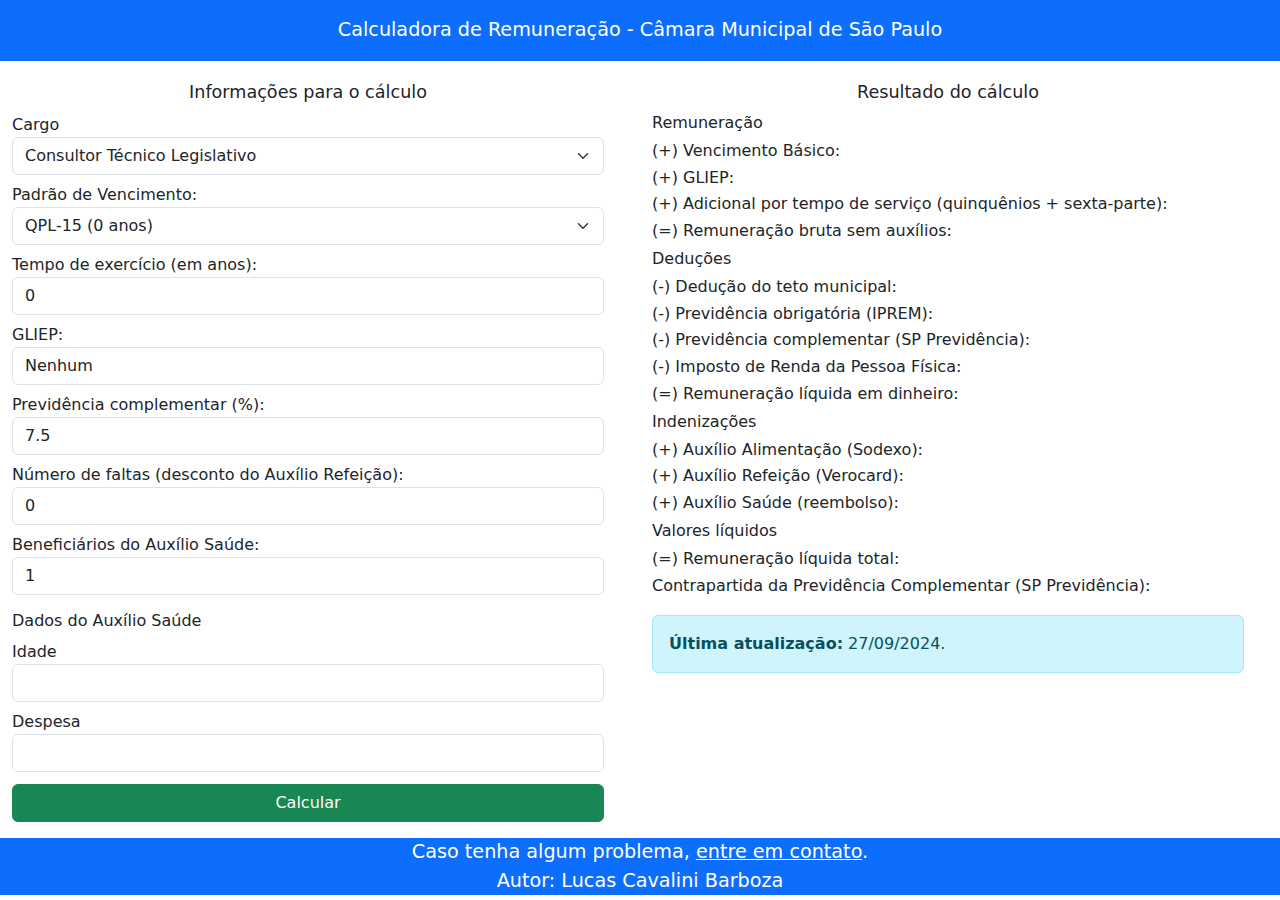
==== remuneracao-cmsp/index.html @ 08708e0e "CM-SP: ajuste da tabela de auxílio-saúde e inclusão da previdência complementar." ====
<!DOCTYPE html>
<html lang = "pt-br">
<head>
	<meta charset = "utf-8"/>
	<meta content="width=device-width, initial-scale=1, maximum-scale=1" name="viewport">
	<title>Calculadora de Remunerações :: Câmara Municipal de São Paulo</title>
    <link href="https://cdn.jsdelivr.net/npm/bootstrap@5.3.3/dist/css/bootstrap.min.css" rel="stylesheet" integrity="sha384-QWTKZyjpPEjISv5WaRU9OFeRpok6YctnYmDr5pNlyT2bRjXh0JMhjY6hW+ALEwIH" crossorigin="anonymous">
    <link href="./css/base.css" rel="stylesheet">
</head>
<body>
    <header class="col-lg-12 bg-primary p-3">
        <div class="titulo">
                Calculadora de Remuneração - Câmara Municipal de São Paulo
        </div>
    </header>
    <main class="row col-lg-12">
        <section class="formulario col-lg-6 py-3 px-4" id="formulario">
            <form>
                <div class="secao">
                    Informações para o cálculo
                </div>
                <div class="form-group">
                    <label for="cargo">Cargo</label>
                    <select class="form-select" id="cargo" onchange="formulario.atualizarOpcoes()">
                        <option value="consultor">Consultor Técnico Legislativo</option>
                        <option value="tecnico">Técnico Legislativo</option>
                    </select>
                </div>
                <div class="form-group">
                    <label for="padrao-vencimento">Padrão de Vencimento:</label>
                    <select class="form-select" id="padrao-vencimento"></select>
                </div>
                <div class="form-group">
                    <label for="tempo">Tempo de exercício (em anos):</label>
                    <input class="form-control" id="tempo" type="number" min="1" max="100" value="0">
                </div>
                <div class="form-group">
                    <label for="percentual-gliep">GLIEP:</label>
                    <select class="form-control" id="percentual-gliep"></select>
                </div>
                <div class="form-group">
                    <label for="percentual-prevcom">Previdência complementar (%):</label>
                    <input class="form-control" id="percentual-prevcom" type="number" min="0" max="12" value="7.5"></select>
                </div>
                <div class="form-group">
                    <label for="faltas">Número de faltas (desconto do Auxílio Refeição):</label>
                    <input class="form-control" id="faltas" type="number" min="0" max="22" value="0">
                </div>
                <div class="form-group">
                    <label for="beneficiarios-auxilio-saude">Beneficiários do Auxílio Saúde: </label>
                    <input class="form-control" type="number" id="beneficiarios-auxilio-saude" min="1" value="1"
                        onchange="formulario.atualizarBeneficiariosAuxilioSaude()">
                </div>
                <div id="area-auxilio-saude">
                </div>
                <div class="d-grid gap-2">
                    <button type="button" class="btn btn-success btn-block" onclick = "formulario.calcular()">Calcular</button>
                </div>
            </form>
        </section>
        <section id="resultado" class="conteudo col-lg-6 py-3 px-4">
            <div class="secao">Resultado do cálculo</div>
            <div class="subsecao">Remuneração</div>
            <div class="item-resultado">(+) Vencimento Básico: <span id="vencimento"></span></div>
            <div class="item-resultado">(+) GLIEP: <span id="valor-gliep"></span></div>
            <div class="item-resultado">(+) Adicional por tempo de serviço (quinquênios + sexta-parte): <span id="ats"></span></div>
            <div class="item-resultado">(=) Remuneração bruta sem auxílios: <span id="remuneracao-bruta"></span></div>
            <div class="subsecao">Deduções</div>
            <div class="item-resultado">(-) Dedução do teto municipal: <span id="extra-teto"></span></div>
            <div class="item-resultado">(-) Previdência obrigatória (IPREM): </a><span id="previdencia"></span></div>
            <div class="item-resultado">(-) Previdência complementar (SP Previdência): </a><span id="prevcom"></span></div>
            <div class="item-resultado">(-) Imposto de Renda da Pessoa Física: <span id="irpf"></span></div>
            <div class="item-resultado">(=) Remuneração líquida em dinheiro: <span id="liquido-dinheiro"></span></div>
            <div class="subsecao">Indenizações</div>
            <div class="item-resultado">(+) Auxílio Alimentação (Sodexo): <span id="alimentacao"></span></div>
            <div class="item-resultado">(+) Auxílio Refeição (Verocard): <span id="refeicao"></span></div>
            <div class="item-resultado">(+) Auxílio Saúde (reembolso): <span id="auxilio-saude"></span></div>
            <div class="subsecao">Valores líquidos</div>
            <div class="item-resultado">(=) Remuneração líquida total: <span id="liquido"></span></div>
            <div class="item-resultado">Contrapartida da Previdência Complementar (SP Previdência): <span id="contrapartida-prevcom"></span></div>
            <div class="alert alert-info mt-3"><strong>Última atualização:</strong> 27/09/2024.</div>
        </section>
    </main>
    <footer id="contato" class="titulo col-lg-12 bg-primary">
            Caso tenha algum problema, <a style = "color:white" href = 
            "mailto:lucas.cavalini.barboza@gmail.com?subject=Calculadora de Remuneração - CM-SP">
            entre em contato</a>.
            <br>
            Autor: Lucas Cavalini Barboza
    </footer>
    <template id="depedente-auxilio-saude">
        <div class="py-2">
            <div class="subsecao">
                Dados do Auxílio Saúde
            </div>
            <div class="form-group">
                <label for="idade-auxilio-saude">Idade</label>
                <input class="form-control idade-auxilio-saude">
            </div>
            <div class="form-group">
                <label for="despesa-auxilio-saude">Despesa</label>
                <input class="form-control despesa-auxilio-saude">
            </div>
        </div>
    </template>
    <script src="../shared/js/calculo.js"></script>
    <script src="js/calculo.js"></script>
    <script src="js/formulario.js"></script>
    <script src="js/principal.js"></script>
</body>
</html>
---- remuneracao-cmsp/css/base.css ----
.titulo {
    font-size: 1.2rem;
    color: white;
    text-align: center;
}

.secao {
    font-size: 1.1rem;
    font-weight: 500;
    padding-top: 2pt;
    padding-bottom: 2pt;
    text-align: center;
}

.subsecao {
    font-size: 1rem;
    font-weight: 500;
    padding-top: 2pt;
    padding-bottom: 2pt;
}

.form-group {
    padding-top: 3pt;
    padding-bottom: 3pt;
}

.item-resultado {
    padding-top: 1pt;
    padding-bottom: 1pt;
}
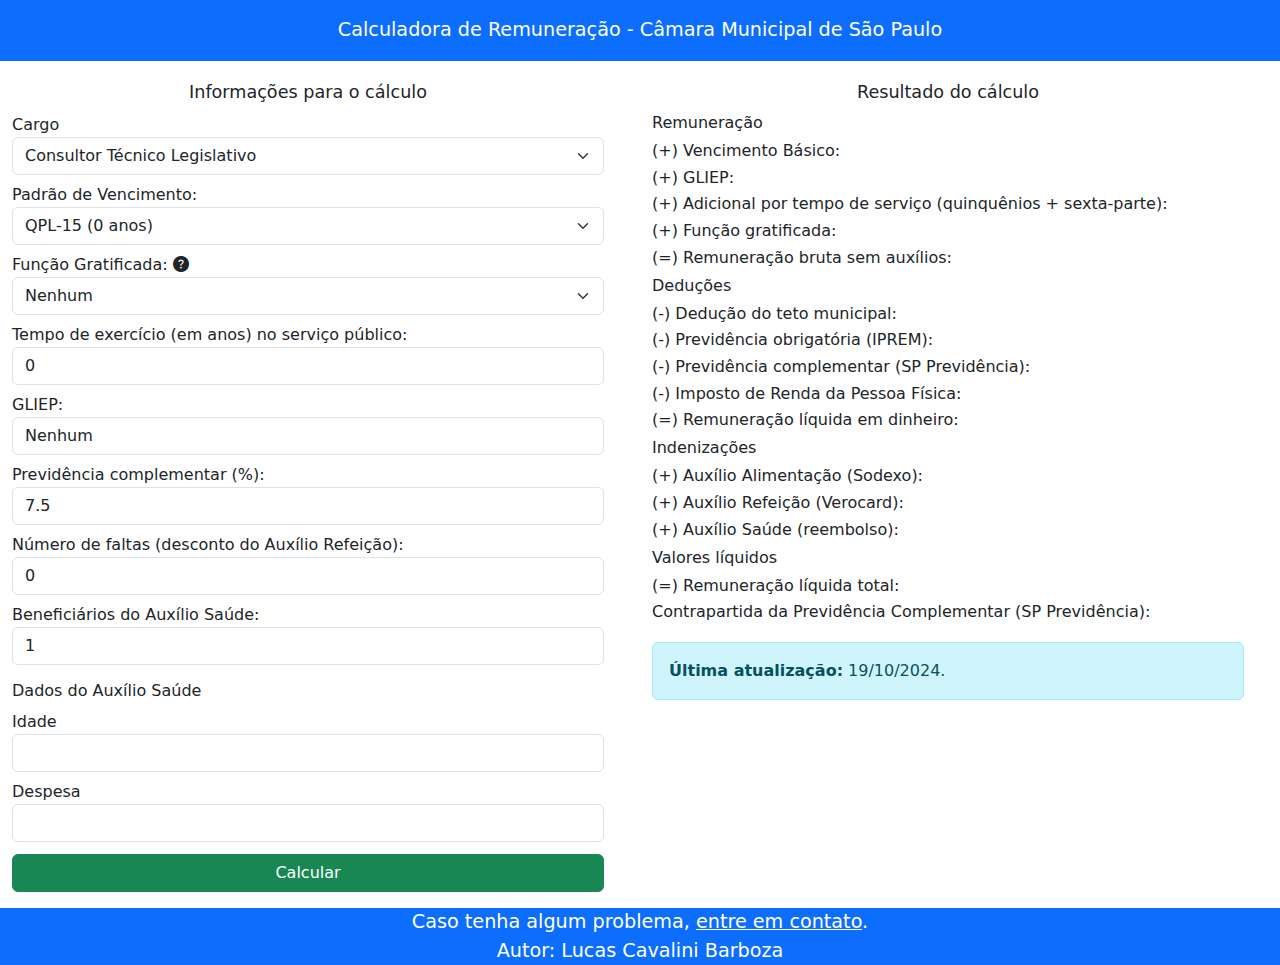
==== commit b7de73be: "CM-SP: inclusão do campo de função gratificada." ====
--- a/remuneracao-cmsp/index.html
+++ b/remuneracao-cmsp/index.html
@@ -5,6 +5,7 @@
 	<meta content="width=device-width, initial-scale=1, maximum-scale=1" name="viewport">
 	<title>Calculadora de Remunerações :: Câmara Municipal de São Paulo</title>
     <link href="https://cdn.jsdelivr.net/npm/bootstrap@5.3.3/dist/css/bootstrap.min.css" rel="stylesheet" integrity="sha384-QWTKZyjpPEjISv5WaRU9OFeRpok6YctnYmDr5pNlyT2bRjXh0JMhjY6hW+ALEwIH" crossorigin="anonymous">
+    <link rel="stylesheet" href="https://cdn.jsdelivr.net/npm/bootstrap-icons@1.11.3/font/bootstrap-icons.min.css">
     <link href="./css/base.css" rel="stylesheet">
 </head>
 <body>
@@ -31,7 +32,23 @@
                     <select class="form-select" id="padrao-vencimento"></select>
                 </div>
                 <div class="form-group">
-                    <label for="tempo">Tempo de exercício (em anos):</label>
+                    <label for="funcao-gratificada">Função Gratificada:</label>
+                    <a id="help-fg" role="button" title="Funções Gratificadas conforme Anexo III a Lei n° 13.637/2003" tabindex="0"
+                        data-trigger="focus" data-toggle="popover" data-placement="top"
+                        data-content="FG-1: Supervisor de Unidade Administrativa, Coordenador da Escola do Parlamento;
+                        <br>FG-2: Supervisor de Núcleo Técnico, Supervisor de Equipe, Supervisor de Equipe de
+                        Economia e Orçamento, Procurador Legislativo Supervisor, Diretor Executivo da TV
+                        Câmara;
+                        <br>FG-3: Coordenador de Centro, Consultor Geral de Economia e Orçamento, Procurador Legislativo Chefe,
+                        Secretário, Secretário Parlamentar Adjunto, Secretário Administrativo
+                        Adjunto, Chefe do Cerimonial, Diretor da Escola do Parlamento;
+                        <br>FG-4: Secretário Geral, Procurador-Geral Legislativo, Procurador-Geral Legislativo Adjunto.">
+                        <i class="bi bi-question-circle-fill"></i>
+                    </a>
+                    <select class="form-select" id="funcao-gratificada"></select>
+                </div>
+                <div class="form-group">
+                    <label for="tempo">Tempo de exercício (em anos) no serviço público:</label>
                     <input class="form-control" id="tempo" type="number" min="1" max="100" value="0">
                 </div>
                 <div class="form-group">
@@ -64,6 +81,7 @@
             <div class="item-resultado">(+) Vencimento Básico: <span id="vencimento"></span></div>
             <div class="item-resultado">(+) GLIEP: <span id="valor-gliep"></span></div>
             <div class="item-resultado">(+) Adicional por tempo de serviço (quinquênios + sexta-parte): <span id="ats"></span></div>
+            <div class="item-resultado">(+) Função gratificada: <span id="acrescimo-fg"></span></div>
             <div class="item-resultado">(=) Remuneração bruta sem auxílios: <span id="remuneracao-bruta"></span></div>
             <div class="subsecao">Deduções</div>
             <div class="item-resultado">(-) Dedução do teto municipal: <span id="extra-teto"></span></div>
@@ -78,7 +96,7 @@
             <div class="subsecao">Valores líquidos</div>
             <div class="item-resultado">(=) Remuneração líquida total: <span id="liquido"></span></div>
             <div class="item-resultado">Contrapartida da Previdência Complementar (SP Previdência): <span id="contrapartida-prevcom"></span></div>
-            <div class="alert alert-info mt-3"><strong>Última atualização:</strong> 27/09/2024.</div>
+            <div class="alert alert-info mt-3"><strong>Última atualização:</strong> 19/10/2024.</div>
         </section>
     </main>
     <footer id="contato" class="titulo col-lg-12 bg-primary">
@@ -103,6 +121,9 @@
             </div>
         </div>
     </template>
+    <script src="https://code.jquery.com/jquery-3.2.1.slim.min.js" integrity="sha384-KJ3o2DKtIkvYIK3UENzmM7KCkRr/rE9/Qpg6aAZGJwFDMVNA/GpGFF93hXpG5KkN" crossorigin="anonymous"></script>
+    <script src="https://cdn.jsdelivr.net/npm/popper.js@1.12.9/dist/umd/popper.min.js" integrity="sha384-ApNbgh9B+Y1QKtv3Rn7W3mgPxhU9K/ScQsAP7hUibX39j7fakFPskvXusvfa0b4Q" crossorigin="anonymous"></script>
+    <script src="https://cdn.jsdelivr.net/npm/bootstrap@4.0.0/dist/js/bootstrap.min.js" integrity="sha384-JZR6Spejh4U02d8jOt6vLEHfe/JQGiRRSQQxSfFWpi1MquVdAyjUar5+76PVCmYl" crossorigin="anonymous"></script>
     <script src="../shared/js/calculo.js"></script>
     <script src="js/calculo.js"></script>
     <script src="js/formulario.js"></script>
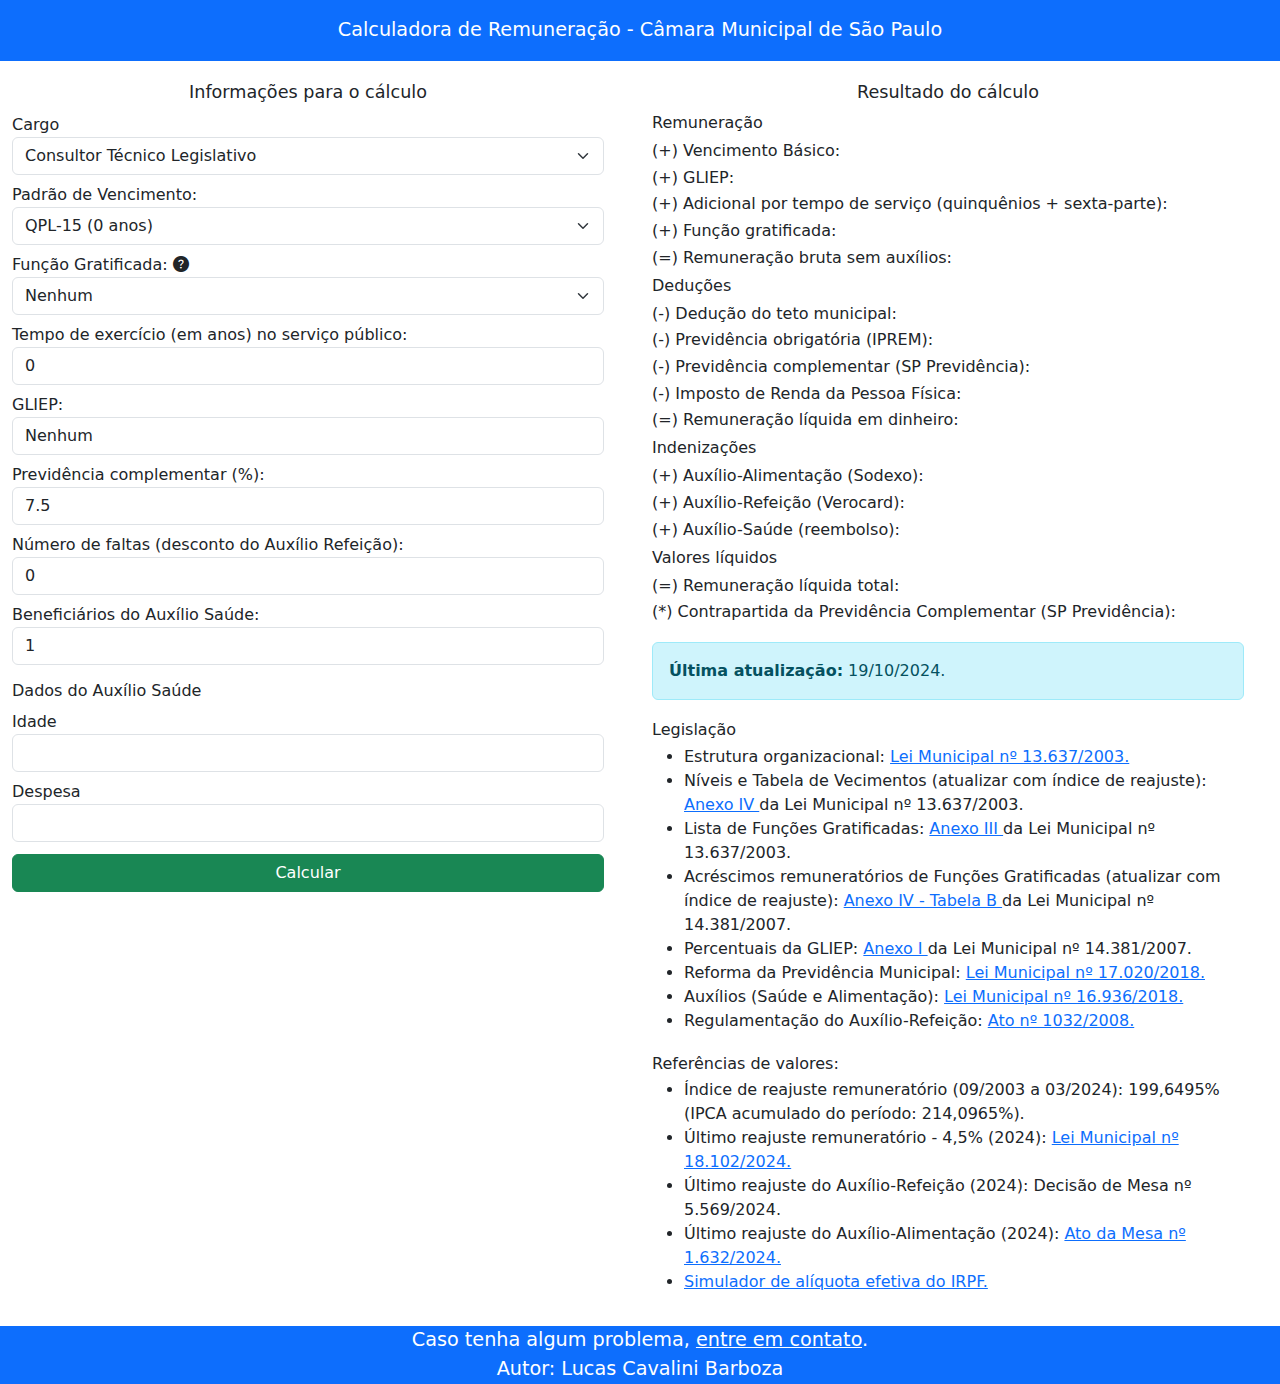
==== commit 199cef6d: "CM-SP: inclusão de referências." ====
--- a/remuneracao-cmsp/index.html
+++ b/remuneracao-cmsp/index.html
@@ -90,15 +90,95 @@
             <div class="item-resultado">(-) Imposto de Renda da Pessoa Física: <span id="irpf"></span></div>
             <div class="item-resultado">(=) Remuneração líquida em dinheiro: <span id="liquido-dinheiro"></span></div>
             <div class="subsecao">Indenizações</div>
-            <div class="item-resultado">(+) Auxílio Alimentação (Sodexo): <span id="alimentacao"></span></div>
-            <div class="item-resultado">(+) Auxílio Refeição (Verocard): <span id="refeicao"></span></div>
-            <div class="item-resultado">(+) Auxílio Saúde (reembolso): <span id="auxilio-saude"></span></div>
+            <div class="item-resultado">(+) Auxílio-Alimentação (Sodexo): <span id="alimentacao"></span></div>
+            <div class="item-resultado">(+) Auxílio-Refeição (Verocard): <span id="refeicao"></span></div>
+            <div class="item-resultado">(+) Auxílio-Saúde (reembolso): <span id="auxilio-saude"></span></div>
             <div class="subsecao">Valores líquidos</div>
             <div class="item-resultado">(=) Remuneração líquida total: <span id="liquido"></span></div>
-            <div class="item-resultado">Contrapartida da Previdência Complementar (SP Previdência): <span id="contrapartida-prevcom"></span></div>
+            <div class="item-resultado">(*) Contrapartida da Previdência Complementar (SP Previdência): <span id="contrapartida-prevcom"></span></div>
             <div class="alert alert-info mt-3"><strong>Última atualização:</strong> 19/10/2024.</div>
+            <div class="subsecao">Legislação</div>
+                <ul>
+                    <li>
+                        Estrutura organizacional: 
+                        <a href="https://app-plpconsulta-prd.azurewebsites.net/Forms/MostrarArquivo?TIPO=Lei&NUMERO=13637&ANO=2003&DOCUMENTO=Atualizado" target="_blank">
+                            Lei Municipal nº 13.637/2003. 
+                        </a>
+                    </li>
+                    <li>
+                        Níveis e Tabela de Vecimentos (atualizar com índice de reajuste):
+                        <a href="https://app-plpconsulta-prd.azurewebsites.net/Forms/MostrarArquivo?TIPO=Lei&NUMERO=13637&ANO=2003&DOCUMENTO=ANEXO&Anexo=4" target="_blank">
+                            Anexo IV
+                        </a>
+                         da Lei Municipal nº 13.637/2003.
+                    </li>
+                    <li>
+                        Lista de Funções Gratificadas:
+                        <a href="https://app-plpconsulta-prd.azurewebsites.net/Forms/MostrarArquivo?TIPO=Lei&NUMERO=13637&ANO=2003&DOCUMENTO=ANEXO&Anexo=11" target="_blank">
+                            Anexo III
+                        </a>
+                         da Lei Municipal nº 13.637/2003.
+                    </li>
+                    <li>
+                        Acréscimos remuneratórios de Funções Gratificadas (atualizar com índice de reajuste):
+                        <a href="https://app-plpconsulta-prd.azurewebsites.net/Forms/MostrarArquivo?TIPO=Lei&NUMERO=14381&ANO=2007&DOCUMENTO=Anexo&ANEXO=1" target="_blank">
+                            Anexo IV - Tabela B
+                        </a>
+                        da Lei Municipal nº 14.381/2007.
+                    </li>
+                    <li>
+                        Percentuais da GLIEP:
+                        <a href="https://app-plpconsulta-prd.azurewebsites.net/Forms/MostrarArquivo?TIPO=Lei&NUMERO=14381&ANO=2007&DOCUMENTO=Anexo&ANEXO=1" target="_blank">
+                            Anexo I
+                        </a>
+                        da Lei Municipal nº 14.381/2007.
+                    </li>
+                    <li>
+                        Reforma da Previdência Municipal:
+                        <a href="https://app-plpconsulta-prd.azurewebsites.net/Forms/MostrarArquivo?TIPO=Lei&NUMERO=17020&ANO=2018&DOCUMENTO=Atualizado" target="_blank">
+                            Lei Municipal nº 17.020/2018.
+                        </a>
+                    </li>
+                    <li>
+                        Auxílios (Saúde e Alimentação):
+                        <a href="https://app-plpconsulta-prd.azurewebsites.net/Forms/MostrarArquivo?TIPO=Lei&NUMERO=16936&ANO=2018&DOCUMENTO=Atualizado" target="_blank">
+                            Lei Municipal nº 16.936/2018.
+                        </a>
+                    </li>
+                    <li>
+                        Regulamentação do Auxílio-Refeição:
+                        <a href="https://www.saopaulo.sp.leg.br/iah/fulltext/atoscmsp/AC103208.pdf" target="_blank">
+                            Ato nº 1032/2008.
+                        </a>
+                    </li>
+                </ul>
+            </div>
+            <div class="subsecao">Referências de valores:</div>
+            <ul>
+                <li>Índice de reajuste remuneratório (09/2003 a 03/2024): 199,6495% (IPCA acumulado do período: 214,0965%).</li>
+                <li>Último reajuste remuneratório - 4,5% (2024):
+                    <a href="https://app-plpconsulta-prd.azurewebsites.net/Forms/MostrarArquivo?TIPO=LEI&NUMERO=18102&ANO=2024&DOCUMENTO=Atualizado" target="_blank">
+                        Lei Municipal nº 18.102/2024.
+                    </a>
+                </li>
+                <li>
+                    Último reajuste do Auxílio-Refeição (2024): Decisão de Mesa nº 5.569/2024.
+                </li>
+                <li>
+                    Último reajuste do Auxílio-Alimentação (2024):
+                    <a href="https://app-plpconsulta-prd.azurewebsites.net/Forms/MostrarArquivo?TIPO=Ato&NUMERO=1632&ANO=2024&DOCUMENTO=Atualizado" target="_blank">
+                        Ato da Mesa nº 1.632/2024.
+                    </a>
+                </li>
+                <li>
+                    <a href="https://www27.receita.fazenda.gov.br/simulador-irpf/" target="_blank">
+                        Simulador de alíquota efetiva do IRPF.
+                    </a>
+                </li>
+            </ul>
+        </div>
         </section>
-    </main>
+     </main>
     <footer id="contato" class="titulo col-lg-12 bg-primary">
             Caso tenha algum problema, <a style = "color:white" href = 
             "mailto:lucas.cavalini.barboza@gmail.com?subject=Calculadora de Remuneração - CM-SP">
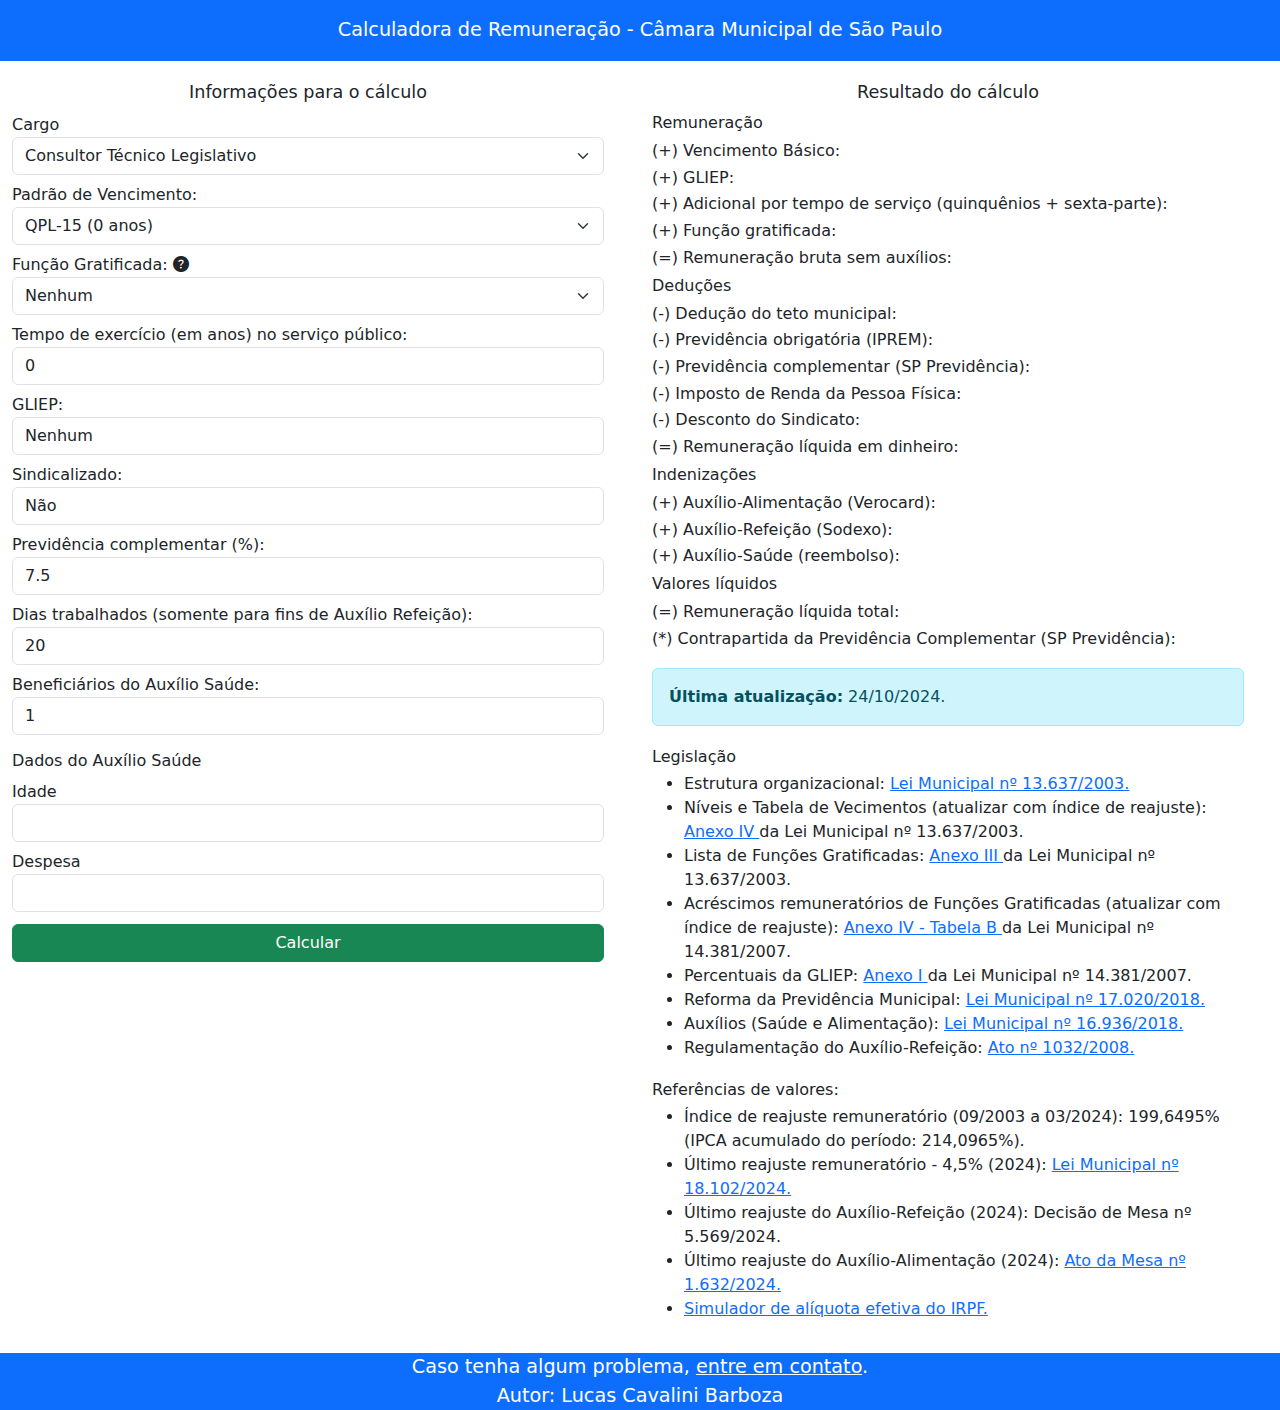
==== commit b92c963a: "CM-SP: adição da opção sindicalizado e correção do cálculo do auxílio-refeição." ====
--- a/remuneracao-cmsp/index.html
+++ b/remuneracao-cmsp/index.html
@@ -56,12 +56,19 @@
                     <select class="form-control" id="percentual-gliep"></select>
                 </div>
                 <div class="form-group">
+                    <label for="sindicalizado">Sindicalizado:</label>
+                    <select class="form-control" id="sindicalizado">
+                        <option value="0">Não</option>
+                        <option value="1">Sim</option>
+                    </select>
+                </div>
+                <div class="form-group">
                     <label for="percentual-prevcom">Previdência complementar (%):</label>
                     <input class="form-control" id="percentual-prevcom" type="number" min="0" max="12" value="7.5"></select>
                 </div>
                 <div class="form-group">
-                    <label for="faltas">Número de faltas (desconto do Auxílio Refeição):</label>
-                    <input class="form-control" id="faltas" type="number" min="0" max="22" value="0">
+                    <label for="dias-trabalhados">Dias trabalhados (somente para fins de Auxílio Refeição):</label>
+                    <input class="form-control" id="dias-trabalhados" type="number" min="0" value="20">
                 </div>
                 <div class="form-group">
                     <label for="beneficiarios-auxilio-saude">Beneficiários do Auxílio Saúde: </label>
@@ -88,15 +95,16 @@
             <div class="item-resultado">(-) Previdência obrigatória (IPREM): </a><span id="previdencia"></span></div>
             <div class="item-resultado">(-) Previdência complementar (SP Previdência): </a><span id="prevcom"></span></div>
             <div class="item-resultado">(-) Imposto de Renda da Pessoa Física: <span id="irpf"></span></div>
+            <div class="item-resultado">(-) Desconto do Sindicato: <span id="desconto-sindicato"></span> </div>
             <div class="item-resultado">(=) Remuneração líquida em dinheiro: <span id="liquido-dinheiro"></span></div>
             <div class="subsecao">Indenizações</div>
-            <div class="item-resultado">(+) Auxílio-Alimentação (Sodexo): <span id="alimentacao"></span></div>
-            <div class="item-resultado">(+) Auxílio-Refeição (Verocard): <span id="refeicao"></span></div>
+            <div class="item-resultado">(+) Auxílio-Alimentação (Verocard): <span id="alimentacao"></span></div>
+            <div class="item-resultado">(+) Auxílio-Refeição (Sodexo): <span id="refeicao"></span></div>
             <div class="item-resultado">(+) Auxílio-Saúde (reembolso): <span id="auxilio-saude"></span></div>
             <div class="subsecao">Valores líquidos</div>
             <div class="item-resultado">(=) Remuneração líquida total: <span id="liquido"></span></div>
             <div class="item-resultado">(*) Contrapartida da Previdência Complementar (SP Previdência): <span id="contrapartida-prevcom"></span></div>
-            <div class="alert alert-info mt-3"><strong>Última atualização:</strong> 19/10/2024.</div>
+            <div class="alert alert-info mt-3"><strong>Última atualização:</strong> 24/10/2024.</div>
             <div class="subsecao">Legislação</div>
                 <ul>
                     <li>
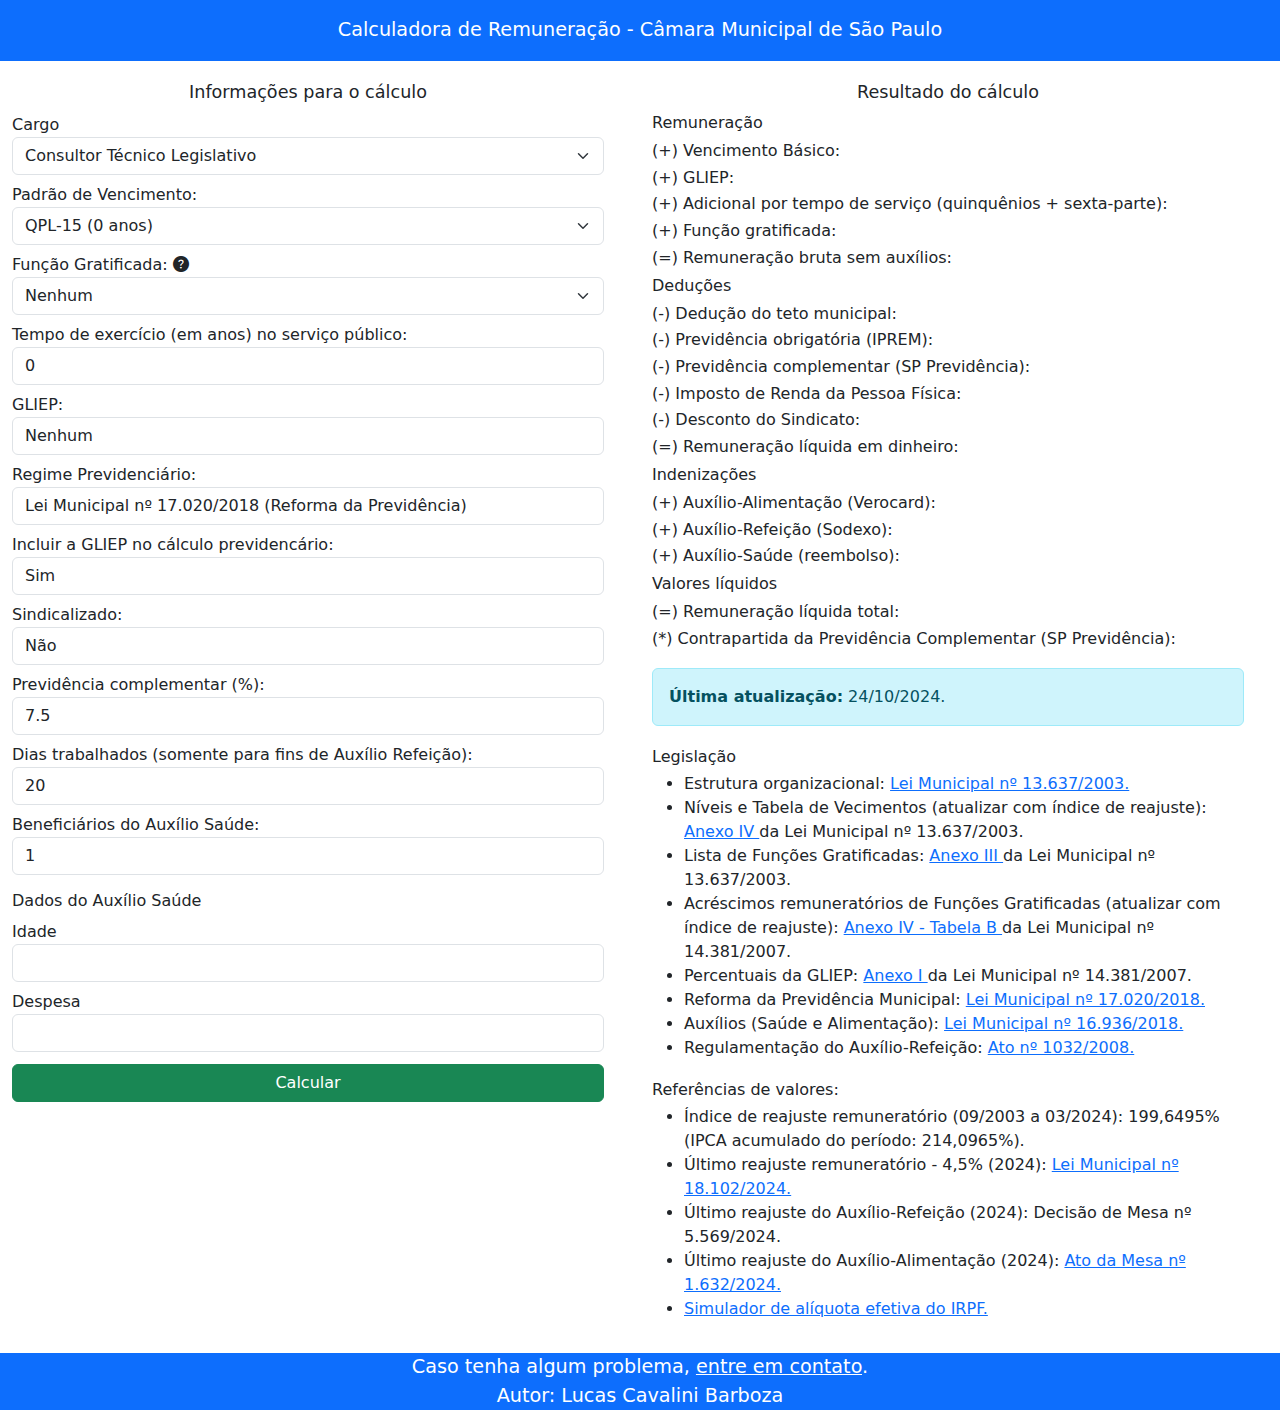
==== commit e4af7d49: "CM-SP: opções de regime previdenciário" ====
--- a/remuneracao-cmsp/index.html
+++ b/remuneracao-cmsp/index.html
@@ -54,6 +54,20 @@
                 <div class="form-group">
                     <label for="percentual-gliep">GLIEP:</label>
                     <select class="form-control" id="percentual-gliep"></select>
+                </div>
+                <div class="form-group">
+                    <label for="regime-previdencia">Regime Previdenciário:</label>
+                    <select class="form-control" id="regime-previdencia" onchange="formulario.atualizarRegimePrevidencia(this)">
+                        <option value="0" selected>Lei Municipal nº 17.020/2018 (Reforma da Previdência)</option>
+                        <option value="1">Anterior à Lei Municipal nº 17.020/2018 (Reforma da Previdência)</option>
+                    </select>
+                </div>
+                <div class="form-group">
+                    <label for="gliep-previdencia">Incluir a GLIEP no cálculo previdencário:</label>
+                    <select class="form-control" id="gliep-previdencia">
+                        <option value="1" selected>Sim</option>
+                        <option value="0">Não</option>
+                    </select>
                 </div>
                 <div class="form-group">
                     <label for="sindicalizado">Sindicalizado:</label>
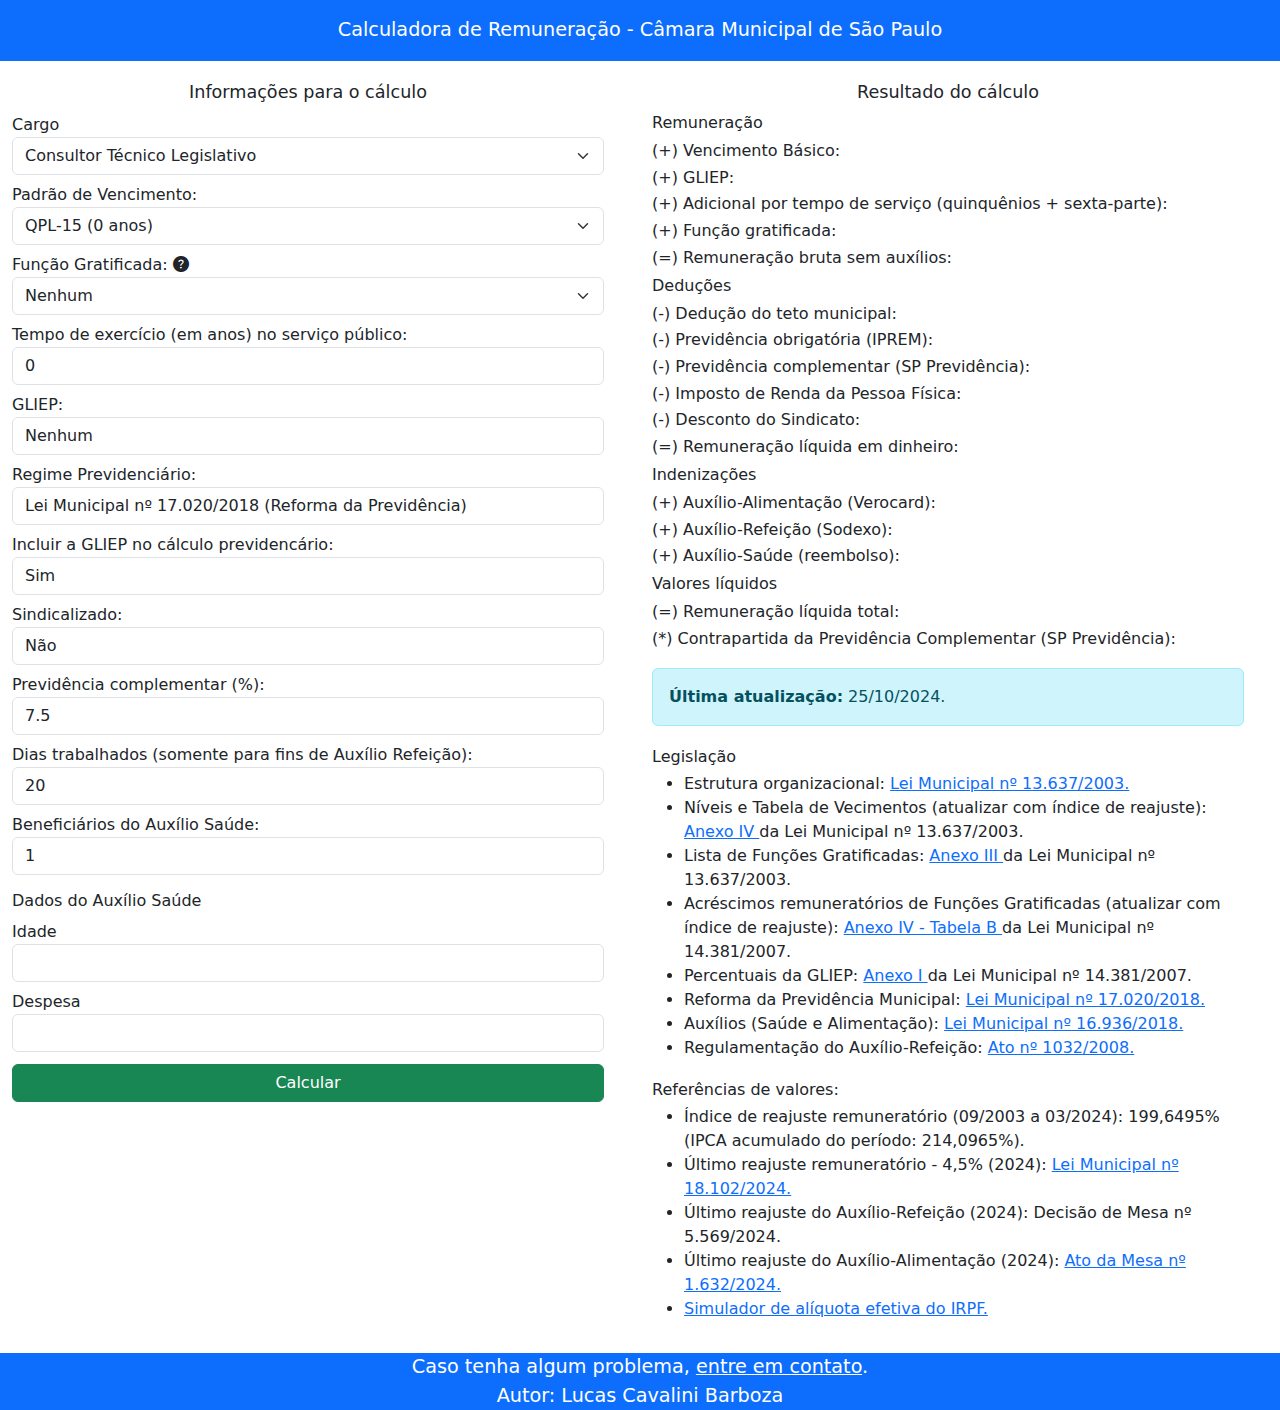
==== commit 4c3e4c77: "CM-SP: correção da data de atualização" ====
--- a/remuneracao-cmsp/index.html
+++ b/remuneracao-cmsp/index.html
@@ -118,7 +118,7 @@
             <div class="subsecao">Valores líquidos</div>
             <div class="item-resultado">(=) Remuneração líquida total: <span id="liquido"></span></div>
             <div class="item-resultado">(*) Contrapartida da Previdência Complementar (SP Previdência): <span id="contrapartida-prevcom"></span></div>
-            <div class="alert alert-info mt-3"><strong>Última atualização:</strong> 24/10/2024.</div>
+            <div class="alert alert-info mt-3"><strong>Última atualização:</strong> 25/10/2024.</div>
             <div class="subsecao">Legislação</div>
                 <ul>
                     <li>
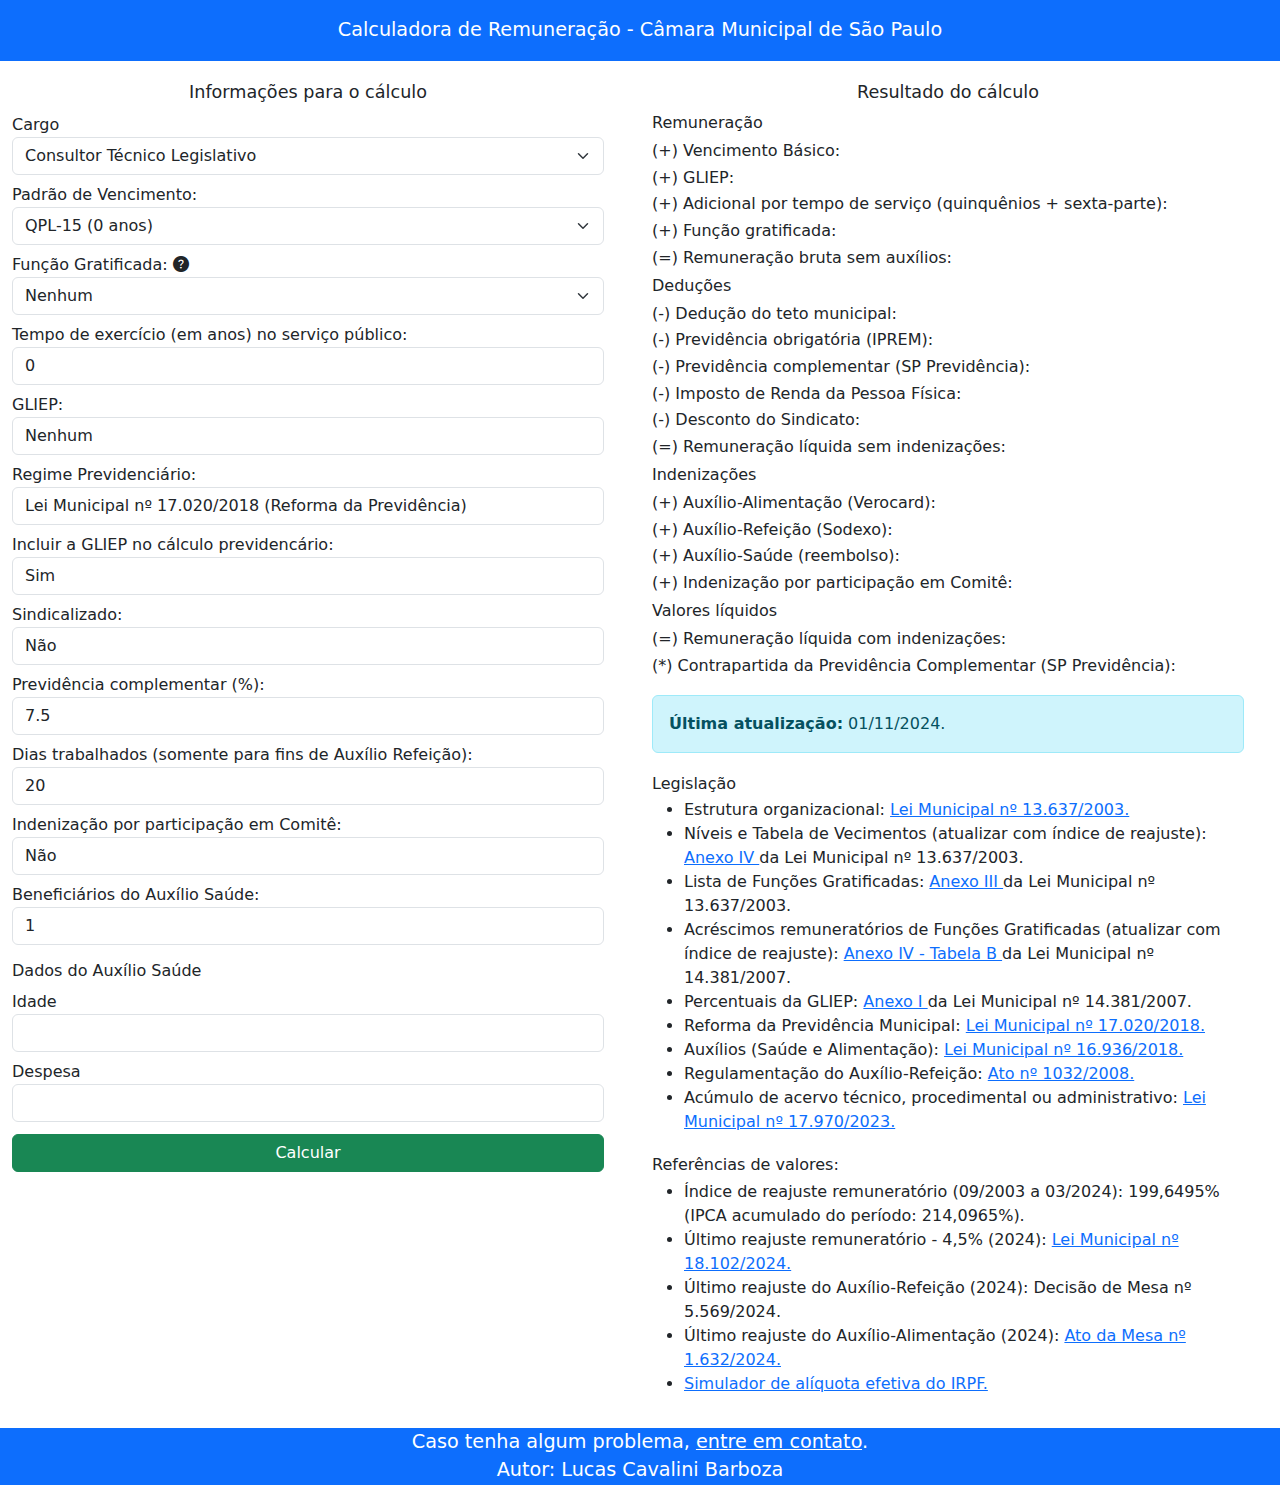
==== commit 2127128a: "CM-SP: correção da GLIEP com FG e adição da indenização de acervo." ====
--- a/remuneracao-cmsp/index.html
+++ b/remuneracao-cmsp/index.html
@@ -85,6 +85,13 @@
                     <input class="form-control" id="dias-trabalhados" type="number" min="0" value="20">
                 </div>
                 <div class="form-group">
+                    <label for="participacao-comite">Indenização por participação em Comitê:</label>
+                    <select class="form-control" id="participacao-comite">
+                        <option value="0">Não</option>
+                        <option value="1">Sim</option>
+                    </select>
+                </div>
+                <div class="form-group">
                     <label for="beneficiarios-auxilio-saude">Beneficiários do Auxílio Saúde: </label>
                     <input class="form-control" type="number" id="beneficiarios-auxilio-saude" min="1" value="1"
                         onchange="formulario.atualizarBeneficiariosAuxilioSaude()">
@@ -110,15 +117,16 @@
             <div class="item-resultado">(-) Previdência complementar (SP Previdência): </a><span id="prevcom"></span></div>
             <div class="item-resultado">(-) Imposto de Renda da Pessoa Física: <span id="irpf"></span></div>
             <div class="item-resultado">(-) Desconto do Sindicato: <span id="desconto-sindicato"></span> </div>
-            <div class="item-resultado">(=) Remuneração líquida em dinheiro: <span id="liquido-dinheiro"></span></div>
+            <div class="item-resultado">(=) Remuneração líquida sem indenizações: <span id="liquido-dinheiro"></span></div>
             <div class="subsecao">Indenizações</div>
             <div class="item-resultado">(+) Auxílio-Alimentação (Verocard): <span id="alimentacao"></span></div>
             <div class="item-resultado">(+) Auxílio-Refeição (Sodexo): <span id="refeicao"></span></div>
             <div class="item-resultado">(+) Auxílio-Saúde (reembolso): <span id="auxilio-saude"></span></div>
+            <div class="item-resultado">(+) Indenização por participação em Comitê: <span id="indenizacao-comite"></span></div>
             <div class="subsecao">Valores líquidos</div>
-            <div class="item-resultado">(=) Remuneração líquida total: <span id="liquido"></span></div>
+            <div class="item-resultado">(=) Remuneração líquida com indenizações: <span id="liquido"></span></div>
             <div class="item-resultado">(*) Contrapartida da Previdência Complementar (SP Previdência): <span id="contrapartida-prevcom"></span></div>
-            <div class="alert alert-info mt-3"><strong>Última atualização:</strong> 25/10/2024.</div>
+            <div class="alert alert-info mt-3"><strong>Última atualização:</strong> 01/11/2024.</div>
             <div class="subsecao">Legislação</div>
                 <ul>
                     <li>
@@ -171,6 +179,12 @@
                         Regulamentação do Auxílio-Refeição:
                         <a href="https://www.saopaulo.sp.leg.br/iah/fulltext/atoscmsp/AC103208.pdf" target="_blank">
                             Ato nº 1032/2008.
+                        </a>
+                    </li>
+                    <li>
+                        Acúmulo de acervo técnico, procedimental ou administrativo:
+                        <a href="https://app-plpconsulta-prd.azurewebsites.net/Forms/MostrarArquivo?TIPO=Lei&NUMERO=17970&ANO=2023&DOCUMENTO=Atualizado#art10" target="_blank">
+                            Lei Municipal nº 17.970/2023.
                         </a>
                     </li>
                 </ul>
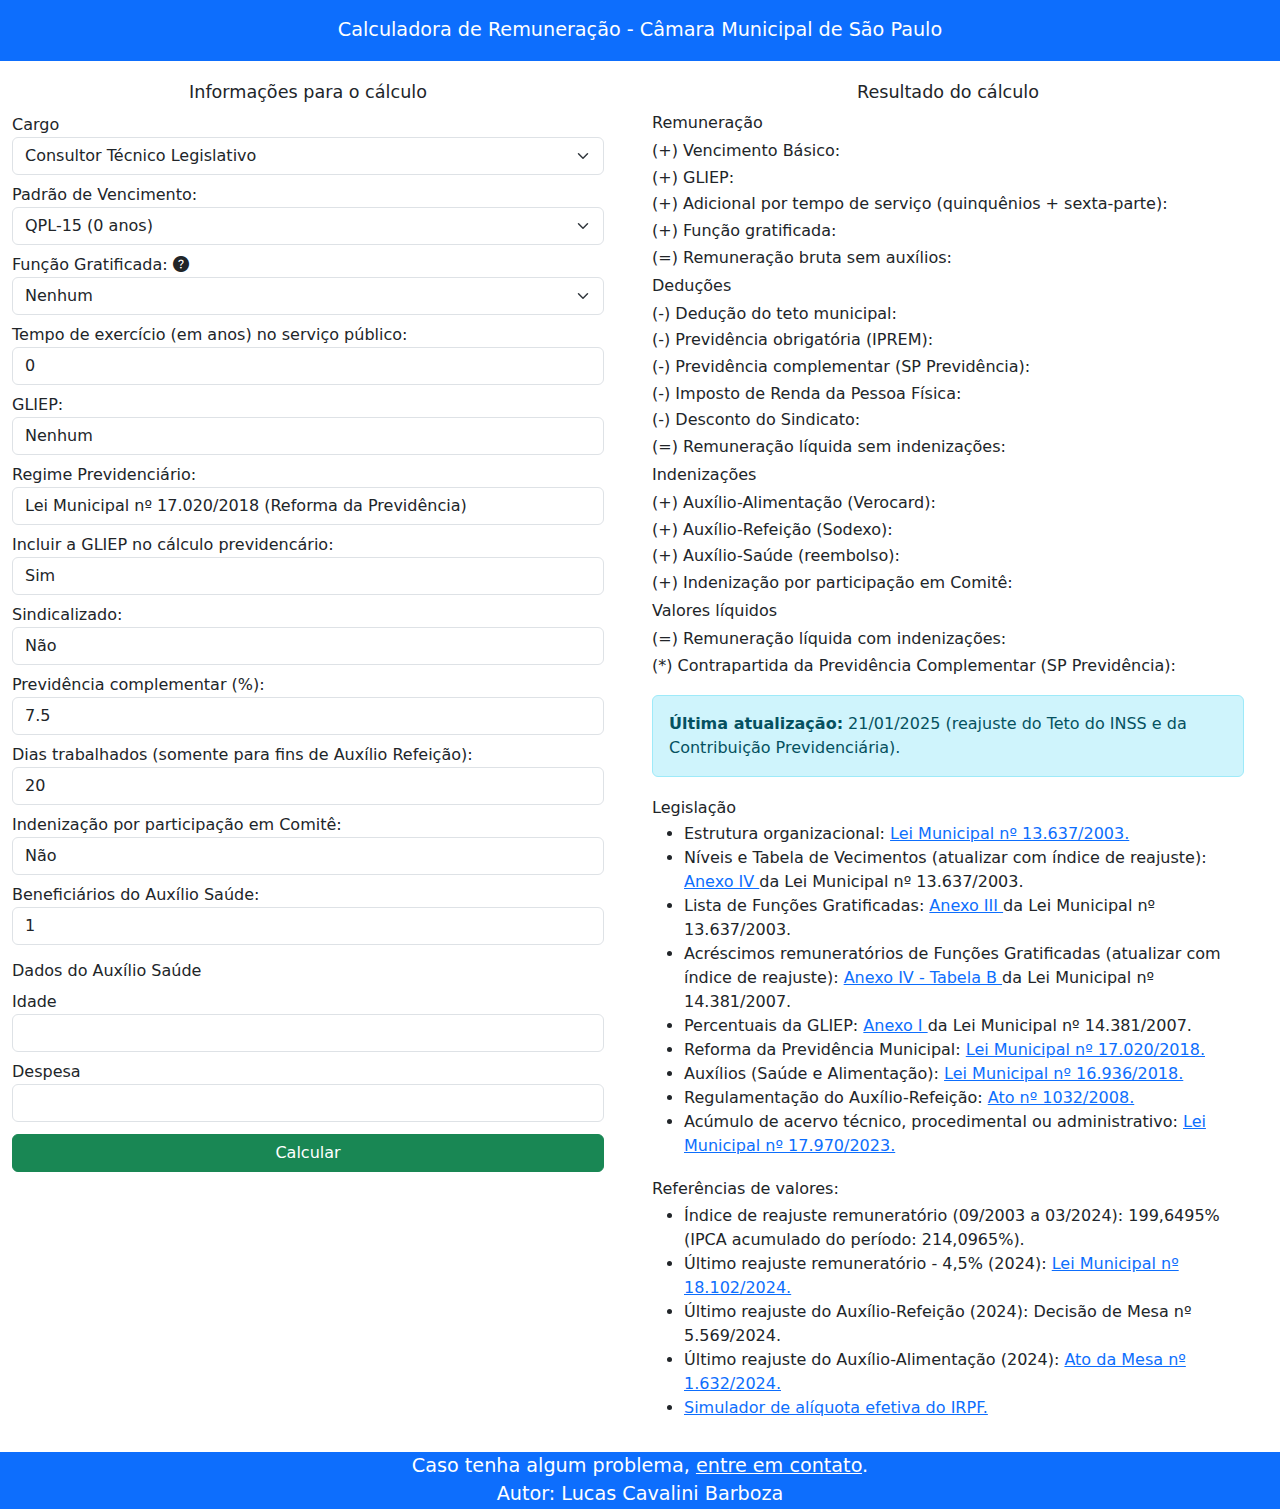
==== commit 01c20528: "Reajuste do Teto do INSS e da Contribuição Previdenciária de todas as calculadoras." ====
--- a/remuneracao-cmsp/index.html
+++ b/remuneracao-cmsp/index.html
@@ -126,7 +126,7 @@
             <div class="subsecao">Valores líquidos</div>
             <div class="item-resultado">(=) Remuneração líquida com indenizações: <span id="liquido"></span></div>
             <div class="item-resultado">(*) Contrapartida da Previdência Complementar (SP Previdência): <span id="contrapartida-prevcom"></span></div>
-            <div class="alert alert-info mt-3"><strong>Última atualização:</strong> 01/11/2024.</div>
+            <div class="alert alert-info mt-3"><strong>Última atualização:</strong> 21/01/2025 (reajuste do Teto do INSS e da Contribuição Previdenciária).</div>
             <div class="subsecao">Legislação</div>
                 <ul>
                     <li>
